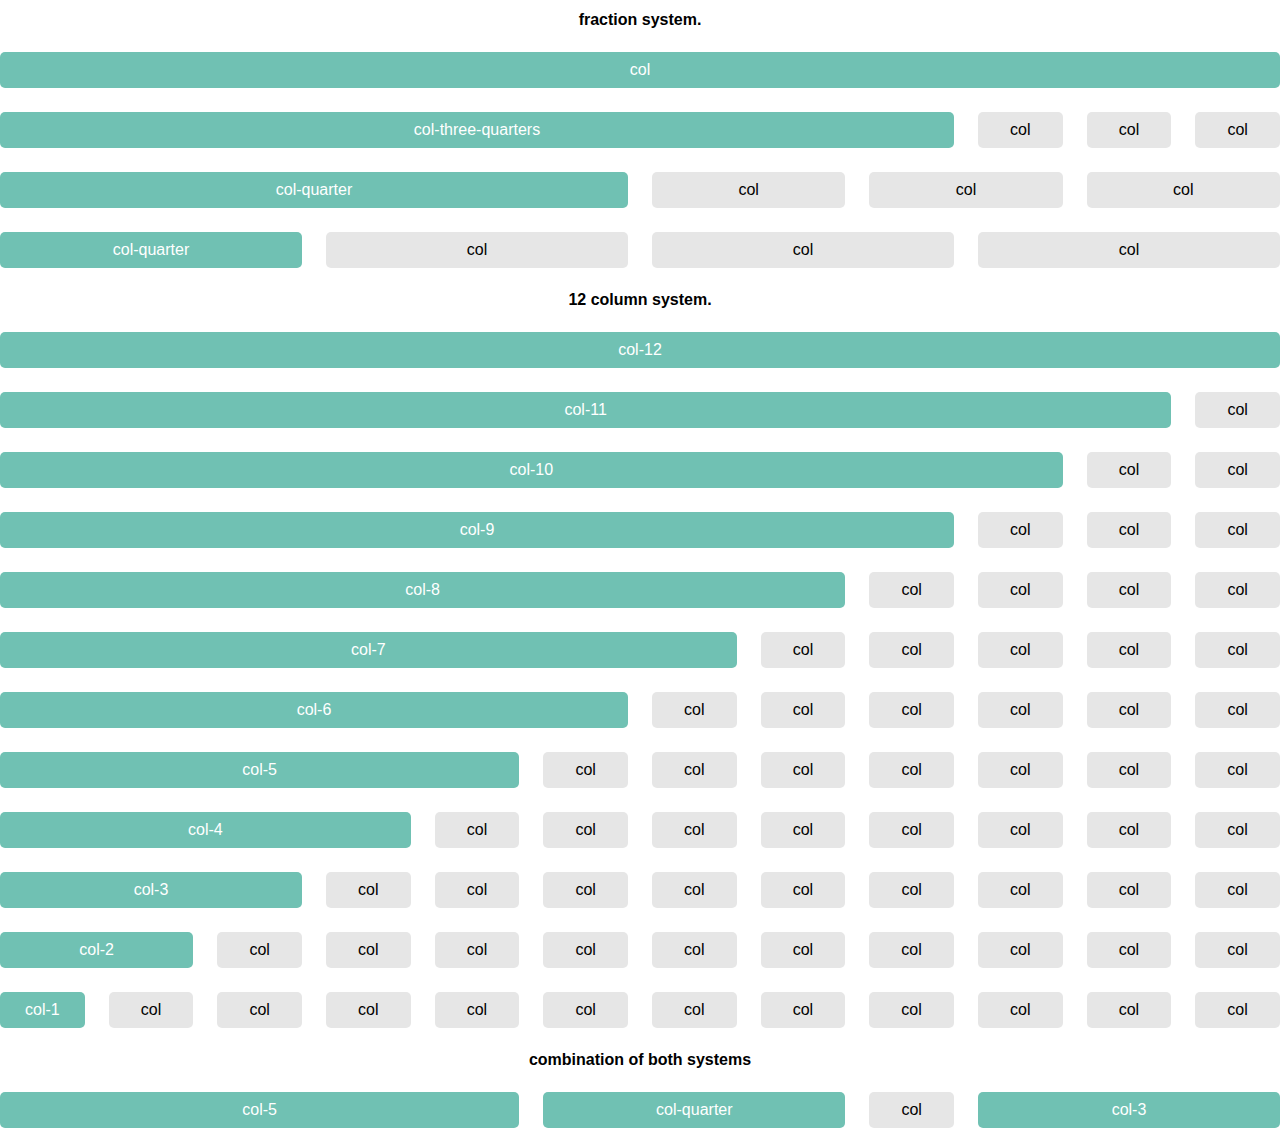
==== grid.html @ bfeb1169 "Start to grid" ====
<!DOCTYPE html>
<html lang="en">

<head>
  <meta charset="UTF-8">
  <meta name="viewport" content="width=device-width, initial-scale=1, shrink-to-fit=no">
  <meta http-equiv="X-UA-Compatible" content="ie=edge">

  <!-- Framework CSS -->
  <link rel="stylesheet" href="css/framework.css">

  <!-- Site CSS -->
  <link rel="stylesheet" href="css/site.css">

  <title>GRID</title>
</head>

<body>
  <section class="quarters">
    <!-- Header -->
    <div class="row">
      <div class="col">
        <h2>fraction system.</h2>
      </div>
    </div>

    <!-- Full Col -->
    <div class="row">
      <div class="col">
        <p class="bg-green">
          col
        </p>
      </div>
    </div>

    <!-- Three Quarter -->
    <div class="row">
      <div class="col-three-quarters">
        <p class="bg-green">col-three-quarters</p>
      </div>
      <div class="col">
        <p>col</p>
      </div>
      <div class="col">
        <p>col</p>
      </div>
      <div class="col">
        <p>col</p>
      </div>
    </div>

    <!-- Half -->
    <div class="row">
      <div class="col-half">
        <p class="bg-green">col-quarter</p>
      </div>
      <div class="col">
        <p>col</p>
      </div>
      <div class="col">
        <p>col</p>
      </div>
      <div class="col">
        <p>col</p>
      </div>
    </div>

    <!-- Quarter -->
    <div class="row">
      <div class="col-quarter">
        <p class="bg-green">col-quarter</p>
      </div>
      <div class="col">
        <p>col</p>
      </div>
      <div class="col">
        <p>col</p>
      </div>
      <div class="col">
        <p>col</p>
      </div>
    </div>
  </section>

  <section class="12-col">
    <div class="row">
      <div class="col">
        <h2>12 column system.</h2>
      </div>
    </div>

    <!-- Full -->
    <div class="row">
      <div class="col-12">
        <p class="bg-green">col-12</p>
      </div>
    </div>

    <!-- Col 11 -->
    <div class="row">
      <div class="col-11">
        <p class="bg-green">col-11</p>
      </div>
      <div class="col-1">
        <p>col</p>
      </div>
    </div>

    <!-- Col 10 -->
    <div class="row">
      <div class="col-10">
        <p class="bg-green">col-10</p>
      </div>
      <div class="col-1">
        <p>col</p>
      </div>
      <div class="col-1">
        <p>col</p>
      </div>
    </div>

    <!-- Col 9 -->
    <div class="row">
      <div class="col-9">
        <p class="bg-green">col-9</p>
      </div>
      <div class="col-1">
        <p>col</p>
      </div>
      <div class="col-1">
        <p>col</p>
      </div>
      <div class="col-1">
        <p>col</p>
      </div>
    </div>

    <!-- Col 8 -->
    <div class="row">
      <div class="col-8">
        <p class="bg-green">col-8</p>
      </div>
      <div class="col-1">
        <p>col</p>
      </div>
      <div class="col-1">
        <p>col</p>
      </div>
      <div class="col-1">
        <p>col</p>
      </div>
      <div class="col-1">
        <p>col</p>
      </div>
    </div>

    <!-- Col 7 -->
    <div class="row">
      <div class="col-7">
        <p class="bg-green">col-7</p>
      </div>
      <div class="col-1">
        <p>col</p>
      </div>
      <div class="col-1">
        <p>col</p>
      </div>
      <div class="col-1">
        <p>col</p>
      </div>
      <div class="col-1">
        <p>col</p>
      </div>
      <div class="col-1">
        <p>col</p>
      </div>
    </div>

    <!-- Col 6 -->
    <div class="row">
      <div class="col-6">
        <p class="bg-green">col-6</p>
      </div>
      <div class="col-1">
        <p>col</p>
      </div>
      <div class="col-1">
        <p>col</p>
      </div>
      <div class="col-1">
        <p>col</p>
      </div>
      <div class="col-1">
        <p>col</p>
      </div>
      <div class="col-1">
        <p>col</p>
      </div>
      <div class="col-1">
        <p>col</p>
      </div>
    </div>

    <!-- Col 5 -->
    <div class="row">
      <div class="col-5">
        <p class="bg-green">col-5</p>
      </div>
      <div class="col-1">
        <p>col</p>
      </div>
      <div class="col-1">
        <p>col</p>
      </div>
      <div class="col-1">
        <p>col</p>
      </div>
      <div class="col-1">
        <p>col</p>
      </div>
      <div class="col-1">
        <p>col</p>
      </div>
      <div class="col-1">
        <p>col</p>
      </div>
      <div class="col-1">
        <p>col</p>
      </div>
    </div>

    <!-- Col 4 -->
    <div class="row">
      <div class="col-4">
        <p class="bg-green">col-4</p>
      </div>
      <div class="col-1">
        <p>col</p>
      </div>
      <div class="col-1">
        <p>col</p>
      </div>
      <div class="col-1">
        <p>col</p>
      </div>
      <div class="col-1">
        <p>col</p>
      </div>
      <div class="col-1">
        <p>col</p>
      </div>
      <div class="col-1">
        <p>col</p>
      </div>
      <div class="col-1">
        <p>col</p>
      </div>
      <div class="col-1">
        <p>col</p>
      </div>
    </div>

    <!-- Col 3 -->
    <div class="row">
      <div class="col-3">
        <p class="bg-green">col-3</p>
      </div>
      <div class="col-1">
        <p>col</p>
      </div>
      <div class="col-1">
        <p>col</p>
      </div>
      <div class="col-1">
        <p>col</p>
      </div>
      <div class="col-1">
        <p>col</p>
      </div>
      <div class="col-1">
        <p>col</p>
      </div>
      <div class="col-1">
        <p>col</p>
      </div>
      <div class="col-1">
        <p>col</p>
      </div>
      <div class="col-1">
        <p>col</p>
      </div>
      <div class="col-1">
        <p>col</p>
      </div>
    </div>

    <!-- Col 2 -->
    <div class="row">
      <div class="col-2">
        <p class="bg-green">col-2</p>
      </div>
      <div class="col-1">
        <p>col</p>
      </div>
      <div class="col-1">
        <p>col</p>
      </div>
      <div class="col-1">
        <p>col</p>
      </div>
      <div class="col-1">
        <p>col</p>
      </div>
      <div class="col-1">
        <p>col</p>
      </div>
      <div class="col-1">
        <p>col</p>
      </div>
      <div class="col-1">
        <p>col</p>
      </div>
      <div class="col-1">
        <p>col</p>
      </div>
      <div class="col-1">
        <p>col</p>
      </div>
      <div class="col-1">
        <p>col</p>
      </div>
    </div>

    <!-- Col 1 -->
    <div class="row">
      <div class="col-1">
        <p class="bg-green">col-1</p>
      </div>
      <div class="col-1">
        <p>col</p>
      </div>
      <div class="col-1">
        <p>col</p>
      </div>
      <div class="col-1">
        <p>col</p>
      </div>
      <div class="col-1">
        <p>col</p>
      </div>
      <div class="col-1">
        <p>col</p>
      </div>
      <div class="col-1">
        <p>col</p>
      </div>
      <div class="col-1">
        <p>col</p>
      </div>
      <div class="col-1">
        <p>col</p>
      </div>
      <div class="col-1">
        <p>col</p>
      </div>
      <div class="col-1">
        <p>col</p>
      </div>
      <div class="col-1">
        <p>col</p>
      </div>
    </div>
  </section>

  <section class="combination">
    <!-- Heading -->
    <div class="row">
      <div class="col">
        <h2>combination of both systems</h2>
      </div>
    </div>

    <div class="row">
      <div class="col-5">
        <p class="bg-green">col-5</p>
      </div>
      <div class="col-quarter">
        <p class="bg-green">
          col-quarter
        </p>
      </div>
      <div class="col">
        <p>col</p>
      </div>
      <div class="col-3">
        <p class="bg-green">col-3</p>
      </div>
    </div>
  </section>
</body>

</html>
---- css/framework.css ----
*,
::after,
::before {
  box-sizing: border-box; }

html,
body,
div,
span,
applet,
object,
iframe,
h1,
h2,
h3,
h4,
h5,
h6,
p,
blockquote,
pre,
a,
abbr,
acronym,
address,
big,
cite,
code,
del,
dfn,
em,
img,
ins,
kbd,
q,
s,
samp,
small,
strike,
strong,
sub,
sup,
tt,
var,
b,
u,
i,
center,
dl,
dt,
dd,
ol,
ul,
li,
fieldset,
form,
label,
legend,
table,
caption,
tbody,
tfoot,
thead,
tr,
th,
td,
article,
aside,
canvas,
details,
embed,
figure,
figcaption,
footer,
header,
hgroup,
menu,
nav,
output,
ruby,
section,
summary,
time,
mark,
audio,
video {
  margin: 0;
  padding: 0;
  border: 0;
  font-size: 100%;
  font: inherit;
  vertical-align: baseline; }

/* HTML5 display-role reset for older browsers */
article,
aside,
details,
figcaption,
figure,
footer,
header,
hgroup,
menu,
nav,
section {
  display: block; }

body {
  line-height: 1; }

ol,
ul {
  list-style: none; }

blockquote,
q {
  quotes: none; }

blockquote:before, blockquote:after {
  content: "";
  content: none; }

q:before, q:after {
  content: "";
  content: none; }

table {
  border-collapse: collapse;
  border-spacing: 0; }

.col,
.col-half,
.col-quarter,
.col-three-quarters,
.col-1,
.col-2,
.col-3,
.col-4,
.col-5,
.col-6,
.col-7,
.col-8,
.col-9,
.col-10,
.col-11,
.col-12 {
  position: relative;
  width: 100%;
  padding: 0.75em; }

@media (min-width: 576px) {
  .row {
    display: flex;
    flex-wrap: wrap;
    margin-left: -0.75em;
    margin-right: -0.75em; }

  .col {
    display: block;
    flex-basis: 0;
    flex-grow: 1;
    flex-shrink: 1; }

  .col-quarter {
    width: 25%;
    flex: none; }

  .col-half {
    width: 50%;
    flex: none; }

  .col-three-quarters {
    width: 75%;
    flex: none; }

  .col-1 {
    max-width: 8.3333333333%;
    flex: 0 0 8.3333333333%; }

  .col-2 {
    max-width: 16.6666666667%;
    flex: 0 0 16.6666666667%; }

  .col-3 {
    max-width: 25%;
    flex: 0 0 25%; }

  .col-4 {
    max-width: 33.3333333333%;
    flex: 0 0 33.3333333333%; }

  .col-5 {
    max-width: 41.6666666667%;
    flex: 0 0 41.6666666667%; }

  .col-6 {
    max-width: 50%;
    flex: 0 0 50%; }

  .col-7 {
    max-width: 58.3333333333%;
    flex: 0 0 58.3333333333%; }

  .col-8 {
    max-width: 66.6666666667%;
    flex: 0 0 66.6666666667%; }

  .col-9 {
    max-width: 75%;
    flex: 0 0 75%; }

  .col-10 {
    max-width: 83.3333333333%;
    flex: 0 0 83.3333333333%; }

  .col-11 {
    max-width: 91.6666666667%;
    flex: 0 0 91.6666666667%; }

  .col-12 {
    max-width: 100%;
    flex: 0 0 100%; } }

/*# sourceMappingURL=framework.css.map */
---- css/site.css ----
body {
  margin: 0px;
  font-family: sans-serif;
  width: 100%; }

.bg-green {
  background: #70c1b3;
  color: #fff; }

p {
  background: #e6e6e6;
  border-radius: 5px;
  text-align: center;
  padding: 10px; }

h2 {
  text-align: center;
  font-weight: bold; }

/*# sourceMappingURL=site.css.map */
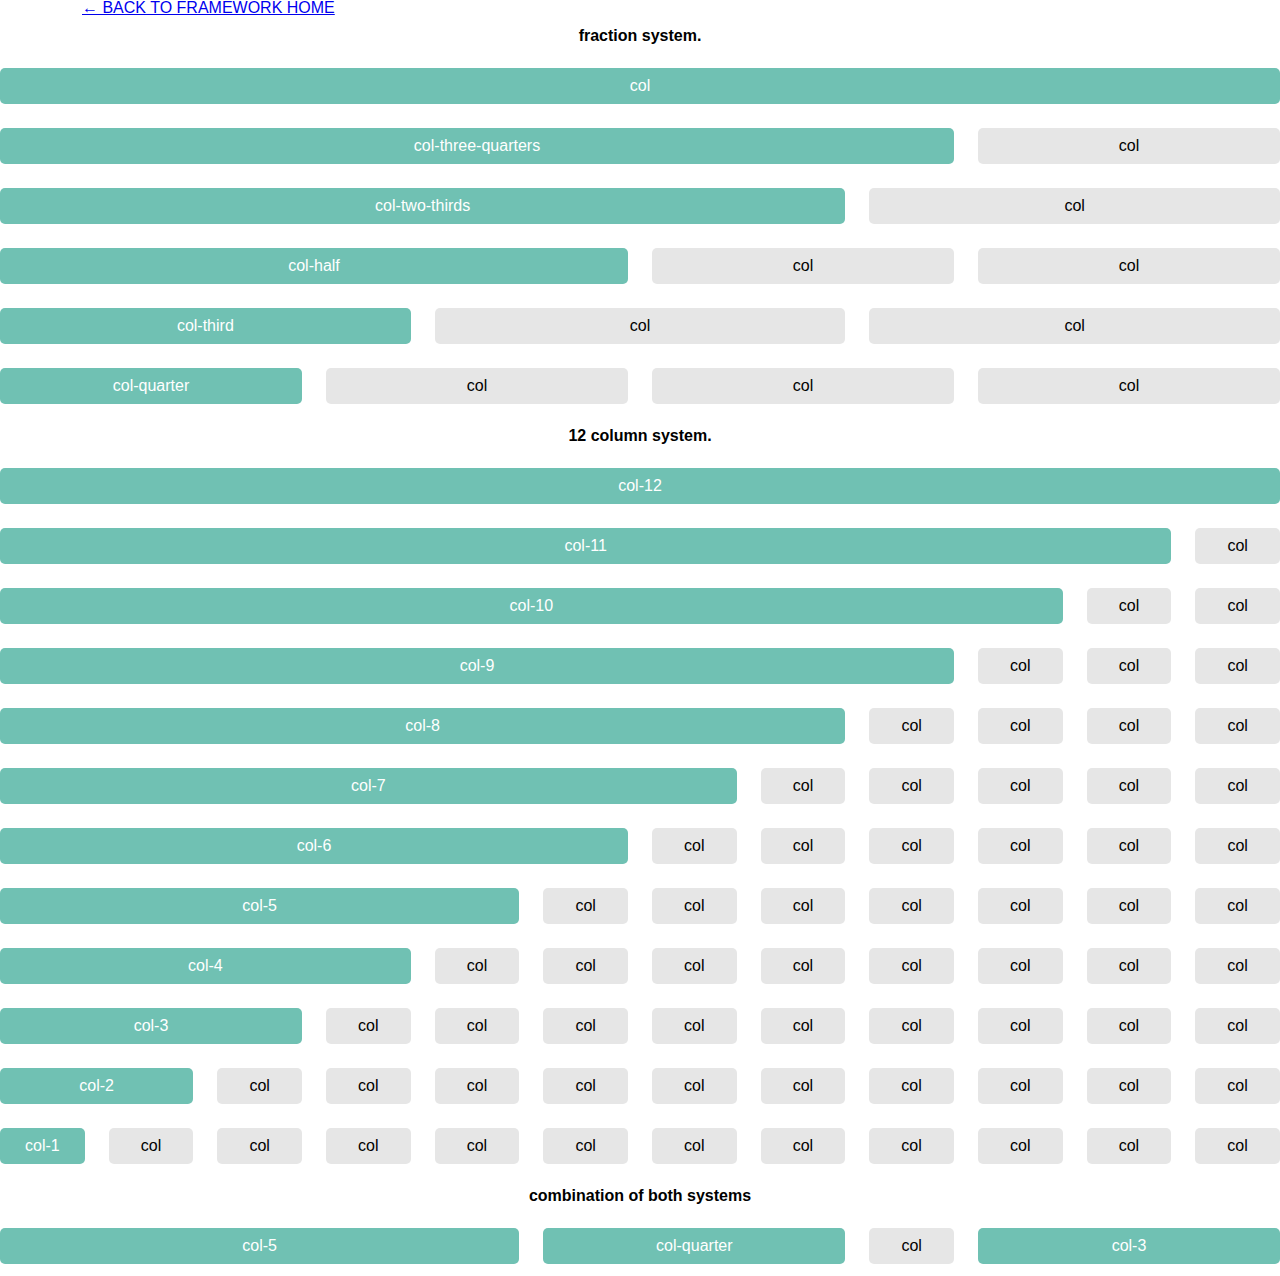
==== commit c966dcf5: "Responsive Grid Complete" ====
--- a/grid.html
+++ b/grid.html
@@ -16,7 +16,11 @@
 </head>
 
 <body>
-  <section class="quarters">
+  <div class="container">
+    <a href="/index.html">&larr; BACK TO FRAMEWORK HOME</a>
+  </div>
+
+  <section class="fractions">
     <!-- Header -->
     <div class="row">
       <div class="col">
@@ -41,8 +45,12 @@
       <div class="col">
         <p>col</p>
       </div>
-      <div class="col">
-        <p>col</p>
+    </div>
+
+    <!-- Two Thirds -->
+    <div class="row">
+      <div class="col-two-thirds">
+        <p class="bg-green">col-two-thirds</p>
       </div>
       <div class="col">
         <p>col</p>
@@ -52,10 +60,20 @@
     <!-- Half -->
     <div class="row">
       <div class="col-half">
-        <p class="bg-green">col-quarter</p>
-      </div>
-      <div class="col">
-        <p>col</p>
+        <p class="bg-green">col-half</p>
+      </div>
+      <div class="col">
+        <p>col</p>
+      </div>
+      <div class="col">
+        <p>col</p>
+      </div>
+    </div>
+
+    <!-- Third -->
+    <div class="row">
+      <div class="col-third">
+        <p class="bg-green">col-third</p>
       </div>
       <div class="col">
         <p>col</p>
--- a/css/framework.css
+++ b/css/framework.css
@@ -1,6 +1,7 @@
 *,
 ::after,
 ::before {
+  -webkit-box-sizing: border-box;
   box-sizing: border-box; }
 
 html,
@@ -129,96 +130,850 @@
   border-spacing: 0; }
 
 .col,
+.col-quarter,
+.col-third,
 .col-half,
-.col-quarter,
+.col-two-thirds,
 .col-three-quarters,
-.col-1,
-.col-2,
-.col-3,
-.col-4,
-.col-5,
-.col-6,
-.col-7,
-.col-8,
-.col-9,
-.col-10,
-.col-11,
+.col-full {
+  position: relative;
+  width: 100%;
+  padding: 0.75em; }
+
+.col-1 {
+  position: relative;
+  width: 100%;
+  padding: 0.75em; }
+
+.col-2 {
+  position: relative;
+  width: 100%;
+  padding: 0.75em; }
+
+.col-3 {
+  position: relative;
+  width: 100%;
+  padding: 0.75em; }
+
+.col-4 {
+  position: relative;
+  width: 100%;
+  padding: 0.75em; }
+
+.col-5 {
+  position: relative;
+  width: 100%;
+  padding: 0.75em; }
+
+.col-6 {
+  position: relative;
+  width: 100%;
+  padding: 0.75em; }
+
+.col-7 {
+  position: relative;
+  width: 100%;
+  padding: 0.75em; }
+
+.col-8 {
+  position: relative;
+  width: 100%;
+  padding: 0.75em; }
+
+.col-9 {
+  position: relative;
+  width: 100%;
+  padding: 0.75em; }
+
+.col-10 {
+  position: relative;
+  width: 100%;
+  padding: 0.75em; }
+
+.col-11 {
+  position: relative;
+  width: 100%;
+  padding: 0.75em; }
+
 .col-12 {
+  position: relative;
+  width: 100%;
+  padding: 0.75em; }
+
+.col-mobile-quarter,
+.col-mobile-third,
+.col-mobile-half,
+.col-mobile-two-thirds,
+.col-mobile-three-quarters,
+.col-mobile-full {
+  position: relative;
+  width: 100%;
+  padding: 0.75em; }
+
+.col-mobile-1 {
+  position: relative;
+  width: 100%;
+  padding: 0.75em; }
+
+.col-mobile-2 {
+  position: relative;
+  width: 100%;
+  padding: 0.75em; }
+
+.col-mobile-3 {
+  position: relative;
+  width: 100%;
+  padding: 0.75em; }
+
+.col-mobile-4 {
+  position: relative;
+  width: 100%;
+  padding: 0.75em; }
+
+.col-mobile-5 {
+  position: relative;
+  width: 100%;
+  padding: 0.75em; }
+
+.col-mobile-6 {
+  position: relative;
+  width: 100%;
+  padding: 0.75em; }
+
+.col-mobile-7 {
+  position: relative;
+  width: 100%;
+  padding: 0.75em; }
+
+.col-mobile-8 {
+  position: relative;
+  width: 100%;
+  padding: 0.75em; }
+
+.col-mobile-9 {
+  position: relative;
+  width: 100%;
+  padding: 0.75em; }
+
+.col-mobile-10 {
+  position: relative;
+  width: 100%;
+  padding: 0.75em; }
+
+.col-mobile-11 {
+  position: relative;
+  width: 100%;
+  padding: 0.75em; }
+
+.col-mobile-12 {
+  position: relative;
+  width: 100%;
+  padding: 0.75em; }
+
+.col-tablet-quarter,
+.col-tablet-third,
+.col-tablet-half,
+.col-tablet-two-thirds,
+.col-tablet-three-quarters,
+.col-tablet-full {
+  position: relative;
+  width: 100%;
+  padding: 0.75em; }
+
+.col-tablet-1 {
+  position: relative;
+  width: 100%;
+  padding: 0.75em; }
+
+.col-tablet-2 {
+  position: relative;
+  width: 100%;
+  padding: 0.75em; }
+
+.col-tablet-3 {
+  position: relative;
+  width: 100%;
+  padding: 0.75em; }
+
+.col-tablet-4 {
+  position: relative;
+  width: 100%;
+  padding: 0.75em; }
+
+.col-tablet-5 {
+  position: relative;
+  width: 100%;
+  padding: 0.75em; }
+
+.col-tablet-6 {
+  position: relative;
+  width: 100%;
+  padding: 0.75em; }
+
+.col-tablet-7 {
+  position: relative;
+  width: 100%;
+  padding: 0.75em; }
+
+.col-tablet-8 {
+  position: relative;
+  width: 100%;
+  padding: 0.75em; }
+
+.col-tablet-9 {
+  position: relative;
+  width: 100%;
+  padding: 0.75em; }
+
+.col-tablet-10 {
+  position: relative;
+  width: 100%;
+  padding: 0.75em; }
+
+.col-tablet-11 {
+  position: relative;
+  width: 100%;
+  padding: 0.75em; }
+
+.col-tablet-12 {
+  position: relative;
+  width: 100%;
+  padding: 0.75em; }
+
+.col-desktop-quarter,
+.col-desktop-third,
+.col-desktop-half,
+.col-desktop-two-thirds,
+.col-desktop-three-quarters,
+.col-desktop-full {
+  position: relative;
+  width: 100%;
+  padding: 0.75em; }
+
+.col-desktop-1 {
+  position: relative;
+  width: 100%;
+  padding: 0.75em; }
+
+.col-desktop-2 {
+  position: relative;
+  width: 100%;
+  padding: 0.75em; }
+
+.col-desktop-3 {
+  position: relative;
+  width: 100%;
+  padding: 0.75em; }
+
+.col-desktop-4 {
+  position: relative;
+  width: 100%;
+  padding: 0.75em; }
+
+.col-desktop-5 {
+  position: relative;
+  width: 100%;
+  padding: 0.75em; }
+
+.col-desktop-6 {
+  position: relative;
+  width: 100%;
+  padding: 0.75em; }
+
+.col-desktop-7 {
+  position: relative;
+  width: 100%;
+  padding: 0.75em; }
+
+.col-desktop-8 {
+  position: relative;
+  width: 100%;
+  padding: 0.75em; }
+
+.col-desktop-9 {
+  position: relative;
+  width: 100%;
+  padding: 0.75em; }
+
+.col-desktop-10 {
+  position: relative;
+  width: 100%;
+  padding: 0.75em; }
+
+.col-desktop-11 {
+  position: relative;
+  width: 100%;
+  padding: 0.75em; }
+
+.col-desktop-12 {
+  position: relative;
+  width: 100%;
+  padding: 0.75em; }
+
+.col-large-quarter,
+.col-large-third,
+.col-large-half,
+.col-large-two-thirds,
+.col-large-three-quarters,
+.col-large-full {
+  position: relative;
+  width: 100%;
+  padding: 0.75em; }
+
+.col-large-1 {
+  position: relative;
+  width: 100%;
+  padding: 0.75em; }
+
+.col-large-2 {
+  position: relative;
+  width: 100%;
+  padding: 0.75em; }
+
+.col-large-3 {
+  position: relative;
+  width: 100%;
+  padding: 0.75em; }
+
+.col-large-4 {
+  position: relative;
+  width: 100%;
+  padding: 0.75em; }
+
+.col-large-5 {
+  position: relative;
+  width: 100%;
+  padding: 0.75em; }
+
+.col-large-6 {
+  position: relative;
+  width: 100%;
+  padding: 0.75em; }
+
+.col-large-7 {
+  position: relative;
+  width: 100%;
+  padding: 0.75em; }
+
+.col-large-8 {
+  position: relative;
+  width: 100%;
+  padding: 0.75em; }
+
+.col-large-9 {
+  position: relative;
+  width: 100%;
+  padding: 0.75em; }
+
+.col-large-10 {
+  position: relative;
+  width: 100%;
+  padding: 0.75em; }
+
+.col-large-11 {
+  position: relative;
+  width: 100%;
+  padding: 0.75em; }
+
+.col-large-12 {
   position: relative;
   width: 100%;
   padding: 0.75em; }
 
 @media (min-width: 576px) {
   .row {
+    display: -webkit-box;
+    display: -ms-flexbox;
     display: flex;
+    -ms-flex-wrap: wrap;
     flex-wrap: wrap;
     margin-left: -0.75em;
     margin-right: -0.75em; }
-
   .col {
     display: block;
+    -ms-flex-preferred-size: 0;
     flex-basis: 0;
+    -webkit-box-flex: 1;
+    -ms-flex-positive: 1;
     flex-grow: 1;
+    -ms-flex-negative: 1;
     flex-shrink: 1; }
-
   .col-quarter {
     width: 25%;
-    flex: none; }
-
+    -webkit-box-flex: 0;
+    -ms-flex: none;
+    flex: none; }
+  .col-mobile-quarter {
+    width: 25%;
+    -webkit-box-flex: 0;
+    -ms-flex: none;
+    flex: none; }
   .col-half {
     width: 50%;
-    flex: none; }
-
+    -webkit-box-flex: 0;
+    -ms-flex: none;
+    flex: none; }
+  .col-mobile-half {
+    width: 50%;
+    -webkit-box-flex: 0;
+    -ms-flex: none;
+    flex: none; }
   .col-three-quarters {
     width: 75%;
-    flex: none; }
-
+    -webkit-box-flex: 0;
+    -ms-flex: none;
+    flex: none; }
+  .col-mobile-three-quarters {
+    width: 75%;
+    -webkit-box-flex: 0;
+    -ms-flex: none;
+    flex: none; }
+  .col-full {
+    width: 100%;
+    -webkit-box-flex: 0;
+    -ms-flex: none;
+    flex: none; }
+  .col-mobile-full {
+    width: 100%;
+    -webkit-box-flex: 0;
+    -ms-flex: none;
+    flex: none; }
+  .col-third {
+    width: 33.33333%;
+    -webkit-box-flex: 0;
+    -ms-flex: none;
+    flex: none; }
+  .col-mobile-third {
+    width: 33.33333%;
+    -webkit-box-flex: 0;
+    -ms-flex: none;
+    flex: none; }
+  .col-two-thirds {
+    width: 66.66667%;
+    -webkit-box-flex: 0;
+    -ms-flex: none;
+    flex: none; }
+  .col-mobile-two-thirds {
+    width: 66.66667%;
+    -webkit-box-flex: 0;
+    -ms-flex: none;
+    flex: none; }
   .col-1 {
-    max-width: 8.3333333333%;
-    flex: 0 0 8.3333333333%; }
-
+    max-width: 8.33333%;
+    -webkit-box-flex: 0;
+    -ms-flex: 0 0 8.33333%;
+    flex: 0 0 8.33333%; }
   .col-2 {
-    max-width: 16.6666666667%;
-    flex: 0 0 16.6666666667%; }
-
+    max-width: 16.66667%;
+    -webkit-box-flex: 0;
+    -ms-flex: 0 0 16.66667%;
+    flex: 0 0 16.66667%; }
   .col-3 {
     max-width: 25%;
+    -webkit-box-flex: 0;
+    -ms-flex: 0 0 25%;
     flex: 0 0 25%; }
-
   .col-4 {
-    max-width: 33.3333333333%;
-    flex: 0 0 33.3333333333%; }
-
+    max-width: 33.33333%;
+    -webkit-box-flex: 0;
+    -ms-flex: 0 0 33.33333%;
+    flex: 0 0 33.33333%; }
   .col-5 {
-    max-width: 41.6666666667%;
-    flex: 0 0 41.6666666667%; }
-
+    max-width: 41.66667%;
+    -webkit-box-flex: 0;
+    -ms-flex: 0 0 41.66667%;
+    flex: 0 0 41.66667%; }
   .col-6 {
     max-width: 50%;
+    -webkit-box-flex: 0;
+    -ms-flex: 0 0 50%;
     flex: 0 0 50%; }
-
   .col-7 {
-    max-width: 58.3333333333%;
-    flex: 0 0 58.3333333333%; }
-
+    max-width: 58.33333%;
+    -webkit-box-flex: 0;
+    -ms-flex: 0 0 58.33333%;
+    flex: 0 0 58.33333%; }
   .col-8 {
-    max-width: 66.6666666667%;
-    flex: 0 0 66.6666666667%; }
-
+    max-width: 66.66667%;
+    -webkit-box-flex: 0;
+    -ms-flex: 0 0 66.66667%;
+    flex: 0 0 66.66667%; }
   .col-9 {
     max-width: 75%;
+    -webkit-box-flex: 0;
+    -ms-flex: 0 0 75%;
     flex: 0 0 75%; }
-
   .col-10 {
-    max-width: 83.3333333333%;
-    flex: 0 0 83.3333333333%; }
-
+    max-width: 83.33333%;
+    -webkit-box-flex: 0;
+    -ms-flex: 0 0 83.33333%;
+    flex: 0 0 83.33333%; }
   .col-11 {
-    max-width: 91.6666666667%;
-    flex: 0 0 91.6666666667%; }
-
+    max-width: 91.66667%;
+    -webkit-box-flex: 0;
+    -ms-flex: 0 0 91.66667%;
+    flex: 0 0 91.66667%; }
   .col-12 {
     max-width: 100%;
+    -webkit-box-flex: 0;
+    -ms-flex: 0 0 100%;
+    flex: 0 0 100%; }
+  .col-mobile-1 {
+    max-width: 8.33333%;
+    -webkit-box-flex: 0;
+    -ms-flex: 0 0 8.33333%;
+    flex: 0 0 8.33333%; }
+  .col-mobile-2 {
+    max-width: 16.66667%;
+    -webkit-box-flex: 0;
+    -ms-flex: 0 0 16.66667%;
+    flex: 0 0 16.66667%; }
+  .col-mobile-3 {
+    max-width: 25%;
+    -webkit-box-flex: 0;
+    -ms-flex: 0 0 25%;
+    flex: 0 0 25%; }
+  .col-mobile-4 {
+    max-width: 33.33333%;
+    -webkit-box-flex: 0;
+    -ms-flex: 0 0 33.33333%;
+    flex: 0 0 33.33333%; }
+  .col-mobile-5 {
+    max-width: 41.66667%;
+    -webkit-box-flex: 0;
+    -ms-flex: 0 0 41.66667%;
+    flex: 0 0 41.66667%; }
+  .col-mobile-6 {
+    max-width: 50%;
+    -webkit-box-flex: 0;
+    -ms-flex: 0 0 50%;
+    flex: 0 0 50%; }
+  .col-mobile-7 {
+    max-width: 58.33333%;
+    -webkit-box-flex: 0;
+    -ms-flex: 0 0 58.33333%;
+    flex: 0 0 58.33333%; }
+  .col-mobile-8 {
+    max-width: 66.66667%;
+    -webkit-box-flex: 0;
+    -ms-flex: 0 0 66.66667%;
+    flex: 0 0 66.66667%; }
+  .col-mobile-9 {
+    max-width: 75%;
+    -webkit-box-flex: 0;
+    -ms-flex: 0 0 75%;
+    flex: 0 0 75%; }
+  .col-mobile-10 {
+    max-width: 83.33333%;
+    -webkit-box-flex: 0;
+    -ms-flex: 0 0 83.33333%;
+    flex: 0 0 83.33333%; }
+  .col-mobile-11 {
+    max-width: 91.66667%;
+    -webkit-box-flex: 0;
+    -ms-flex: 0 0 91.66667%;
+    flex: 0 0 91.66667%; }
+  .col-mobile-12 {
+    max-width: 100%;
+    -webkit-box-flex: 0;
+    -ms-flex: 0 0 100%;
     flex: 0 0 100%; } }
 
-/*# sourceMappingURL=framework.css.map */
+@media (min-width: 768px) {
+  .col-tablet-1 {
+    max-width: 8.33333%;
+    -webkit-box-flex: 0;
+    -ms-flex: 0 0 8.33333%;
+    flex: 0 0 8.33333%; }
+  .col-tablet-2 {
+    max-width: 16.66667%;
+    -webkit-box-flex: 0;
+    -ms-flex: 0 0 16.66667%;
+    flex: 0 0 16.66667%; }
+  .col-tablet-3 {
+    max-width: 25%;
+    -webkit-box-flex: 0;
+    -ms-flex: 0 0 25%;
+    flex: 0 0 25%; }
+  .col-tablet-4 {
+    max-width: 33.33333%;
+    -webkit-box-flex: 0;
+    -ms-flex: 0 0 33.33333%;
+    flex: 0 0 33.33333%; }
+  .col-tablet-5 {
+    max-width: 41.66667%;
+    -webkit-box-flex: 0;
+    -ms-flex: 0 0 41.66667%;
+    flex: 0 0 41.66667%; }
+  .col-tablet-6 {
+    max-width: 50%;
+    -webkit-box-flex: 0;
+    -ms-flex: 0 0 50%;
+    flex: 0 0 50%; }
+  .col-tablet-7 {
+    max-width: 58.33333%;
+    -webkit-box-flex: 0;
+    -ms-flex: 0 0 58.33333%;
+    flex: 0 0 58.33333%; }
+  .col-tablet-8 {
+    max-width: 66.66667%;
+    -webkit-box-flex: 0;
+    -ms-flex: 0 0 66.66667%;
+    flex: 0 0 66.66667%; }
+  .col-tablet-9 {
+    max-width: 75%;
+    -webkit-box-flex: 0;
+    -ms-flex: 0 0 75%;
+    flex: 0 0 75%; }
+  .col-tablet-10 {
+    max-width: 83.33333%;
+    -webkit-box-flex: 0;
+    -ms-flex: 0 0 83.33333%;
+    flex: 0 0 83.33333%; }
+  .col-tablet-11 {
+    max-width: 91.66667%;
+    -webkit-box-flex: 0;
+    -ms-flex: 0 0 91.66667%;
+    flex: 0 0 91.66667%; }
+  .col-tablet-12 {
+    max-width: 100%;
+    -webkit-box-flex: 0;
+    -ms-flex: 0 0 100%;
+    flex: 0 0 100%; }
+  .col-tablet-quarter {
+    width: 25%;
+    -webkit-box-flex: 0;
+    -ms-flex: none;
+    flex: none; }
+  .col-tablet-half {
+    width: 50%;
+    -webkit-box-flex: 0;
+    -ms-flex: none;
+    flex: none; }
+  .col-tablet-three-quarters {
+    width: 75%;
+    -webkit-box-flex: 0;
+    -ms-flex: none;
+    flex: none; }
+  .col-tablet-full {
+    width: 100%;
+    -webkit-box-flex: 0;
+    -ms-flex: none;
+    flex: none; }
+  .col-tablet-third {
+    width: 33.33333%;
+    -webkit-box-flex: 0;
+    -ms-flex: none;
+    flex: none; }
+  .col-tablet-two-thirds {
+    width: 66.66667%;
+    -webkit-box-flex: 0;
+    -ms-flex: none;
+    flex: none; } }
+
+@media (min-width: 992px) {
+  .col-desktop-1 {
+    max-width: 8.33333%;
+    -webkit-box-flex: 0;
+    -ms-flex: 0 0 8.33333%;
+    flex: 0 0 8.33333%; }
+  .col-desktop-2 {
+    max-width: 16.66667%;
+    -webkit-box-flex: 0;
+    -ms-flex: 0 0 16.66667%;
+    flex: 0 0 16.66667%; }
+  .col-desktop-3 {
+    max-width: 25%;
+    -webkit-box-flex: 0;
+    -ms-flex: 0 0 25%;
+    flex: 0 0 25%; }
+  .col-desktop-4 {
+    max-width: 33.33333%;
+    -webkit-box-flex: 0;
+    -ms-flex: 0 0 33.33333%;
+    flex: 0 0 33.33333%; }
+  .col-desktop-5 {
+    max-width: 41.66667%;
+    -webkit-box-flex: 0;
+    -ms-flex: 0 0 41.66667%;
+    flex: 0 0 41.66667%; }
+  .col-desktop-6 {
+    max-width: 50%;
+    -webkit-box-flex: 0;
+    -ms-flex: 0 0 50%;
+    flex: 0 0 50%; }
+  .col-desktop-7 {
+    max-width: 58.33333%;
+    -webkit-box-flex: 0;
+    -ms-flex: 0 0 58.33333%;
+    flex: 0 0 58.33333%; }
+  .col-desktop-8 {
+    max-width: 66.66667%;
+    -webkit-box-flex: 0;
+    -ms-flex: 0 0 66.66667%;
+    flex: 0 0 66.66667%; }
+  .col-desktop-9 {
+    max-width: 75%;
+    -webkit-box-flex: 0;
+    -ms-flex: 0 0 75%;
+    flex: 0 0 75%; }
+  .col-desktop-10 {
+    max-width: 83.33333%;
+    -webkit-box-flex: 0;
+    -ms-flex: 0 0 83.33333%;
+    flex: 0 0 83.33333%; }
+  .col-desktop-11 {
+    max-width: 91.66667%;
+    -webkit-box-flex: 0;
+    -ms-flex: 0 0 91.66667%;
+    flex: 0 0 91.66667%; }
+  .col-desktop-12 {
+    max-width: 100%;
+    -webkit-box-flex: 0;
+    -ms-flex: 0 0 100%;
+    flex: 0 0 100%; }
+  .col-desktop-quarter {
+    width: 25%;
+    -webkit-box-flex: 0;
+    -ms-flex: none;
+    flex: none; }
+  .col-desktop-half {
+    width: 50%;
+    -webkit-box-flex: 0;
+    -ms-flex: none;
+    flex: none; }
+  .col-desktop-three-quarters {
+    width: 75%;
+    -webkit-box-flex: 0;
+    -ms-flex: none;
+    flex: none; }
+  .col-desktop-full {
+    width: 100%;
+    -webkit-box-flex: 0;
+    -ms-flex: none;
+    flex: none; }
+  .col-desktop-third {
+    width: 33.33333%;
+    -webkit-box-flex: 0;
+    -ms-flex: none;
+    flex: none; }
+  .col-desktop-two-thirds {
+    width: 66.66667%;
+    -webkit-box-flex: 0;
+    -ms-flex: none;
+    flex: none; } }
+
+@media (min-width: 1200px) {
+  .col-large-1 {
+    max-width: 8.33333%;
+    -webkit-box-flex: 0;
+    -ms-flex: 0 0 8.33333%;
+    flex: 0 0 8.33333%; }
+  .col-large-2 {
+    max-width: 16.66667%;
+    -webkit-box-flex: 0;
+    -ms-flex: 0 0 16.66667%;
+    flex: 0 0 16.66667%; }
+  .col-large-3 {
+    max-width: 25%;
+    -webkit-box-flex: 0;
+    -ms-flex: 0 0 25%;
+    flex: 0 0 25%; }
+  .col-large-4 {
+    max-width: 33.33333%;
+    -webkit-box-flex: 0;
+    -ms-flex: 0 0 33.33333%;
+    flex: 0 0 33.33333%; }
+  .col-large-5 {
+    max-width: 41.66667%;
+    -webkit-box-flex: 0;
+    -ms-flex: 0 0 41.66667%;
+    flex: 0 0 41.66667%; }
+  .col-large-6 {
+    max-width: 50%;
+    -webkit-box-flex: 0;
+    -ms-flex: 0 0 50%;
+    flex: 0 0 50%; }
+  .col-large-7 {
+    max-width: 58.33333%;
+    -webkit-box-flex: 0;
+    -ms-flex: 0 0 58.33333%;
+    flex: 0 0 58.33333%; }
+  .col-large-8 {
+    max-width: 66.66667%;
+    -webkit-box-flex: 0;
+    -ms-flex: 0 0 66.66667%;
+    flex: 0 0 66.66667%; }
+  .col-large-9 {
+    max-width: 75%;
+    -webkit-box-flex: 0;
+    -ms-flex: 0 0 75%;
+    flex: 0 0 75%; }
+  .col-large-10 {
+    max-width: 83.33333%;
+    -webkit-box-flex: 0;
+    -ms-flex: 0 0 83.33333%;
+    flex: 0 0 83.33333%; }
+  .col-large-11 {
+    max-width: 91.66667%;
+    -webkit-box-flex: 0;
+    -ms-flex: 0 0 91.66667%;
+    flex: 0 0 91.66667%; }
+  .col-large-12 {
+    max-width: 100%;
+    -webkit-box-flex: 0;
+    -ms-flex: 0 0 100%;
+    flex: 0 0 100%; }
+  .col-large-quarter {
+    width: 25%;
+    -webkit-box-flex: 0;
+    -ms-flex: none;
+    flex: none; }
+  .col-large-half {
+    width: 50%;
+    -webkit-box-flex: 0;
+    -ms-flex: none;
+    flex: none; }
+  .col-large-three-quarters {
+    width: 75%;
+    -webkit-box-flex: 0;
+    -ms-flex: none;
+    flex: none; }
+  .col-large-full {
+    width: 100%;
+    -webkit-box-flex: 0;
+    -ms-flex: none;
+    flex: none; }
+  .col-large-third {
+    width: 33.33333%;
+    -webkit-box-flex: 0;
+    -ms-flex: none;
+    flex: none; }
+  .col-large-two-thirds {
+    width: 66.66667%;
+    -webkit-box-flex: 0;
+    -ms-flex: none;
+    flex: none; } }
+
+.container {
+  width: 100%;
+  padding-right: 0.75em;
+  padding-left: 0.75em;
+  margin-right: auto;
+  margin-left: auto; }
+
+@media (min-width: 576px) {
+  .container {
+    max-width: 540px; } }
+
+@media (min-width: 768px) {
+  .container {
+    max-width: 720px; } }
+
+@media (min-width: 992px) {
+  .container {
+    max-width: 960px; } }
+
+@media (min-width: 1200px) {
+  .container {
+    max-width: 1140px; } }
